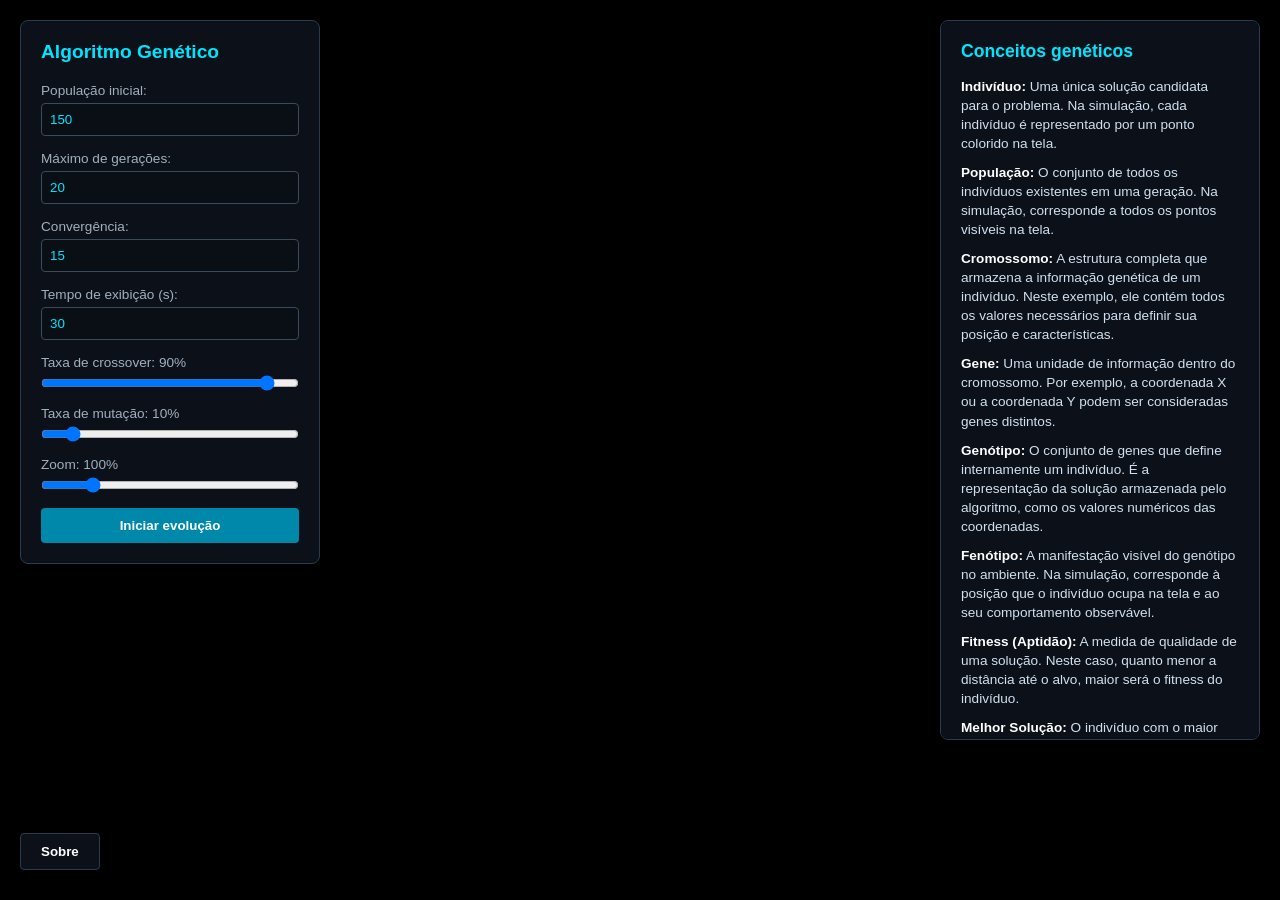
==== index.html @ 58e7d8d2 "feat: add icon" ====
<!DOCTYPE html>
<html lang="pt-BR">

<head>
    <meta charset="UTF-8">
    <meta name="viewport" content="width=device-width, initial-scale=1.0">
    <title>AG Demonstration</title>
    <link rel="icon" href="data:image/svg+xml,<svg xmlns='http://www.w3.org/2000/svg' viewBox='0 0 100 100'><text y='.9em' font-size='90'>🧬</text></svg>">
    <link rel="stylesheet" href="style.css">
</head>

<body>
    <div id="ui-panel">
        <h2>Algoritmo Genético</h2>
        <div class="control-group">
            <label for="popSize"> População inicial:</label>
            <input type="number" id="popSize" value="150" min="10" max="1000">
        </div>
        <div class="control-group">
            <label for="maxGen">Máximo de gerações:</label>
            <input type="number" id="maxGen" value="20" min="1" max="1000">
        </div>
        <div class="control-group">
            <label for="patience">Convergência:</label>
            <input type="number" id="patience" value="15" min="1" max="100">
        </div>
        <div class="control-group">
            <label for="duration">Tempo de exibição (s):</label>
            <input type="number" id="duration" value="30" min="1" max="60">
        </div>
        <div class="control-group">
            <label for="crossoverRate">Taxa de crossover: <span id="crossoverValue">90%</span></label>
            <input type="range" id="crossoverRate" value="90" min="0" max="100" step="1">
        </div>
        <div class="control-group">
            <label for="mutationRate">Taxa de mutação: <span id="mutationValue">10%</span></label>
            <input type="range" id="mutationRate" value="10" min="0" max="100" step="1">
        </div>
        <div class="control-group">
            <label for="zoomSlider">Zoom: <span id="zoomValue">100%</span></label>
            <input type="range" id="zoomSlider" value="100" min="10" max="500" step="10">
        </div>
        <button id="startBtn">Iniciar evolução</button>
    </div>

    <div id="timeline-container" class="hidden">
        <div class="timeline-info">
            <span id="genLabel">Geração: 0</span>
            <span id="fitnessLabel">Melhor Fitness: 0.00</span>
        </div>
        <input type="range" id="timeline" min="0" max="0" value="0" step="0.01">
    </div>

    <div id="legend-panel">
        <h3>Conceitos genéticos</h3>
        <ul>
            <li>
                <strong>Indivíduo:</strong>
                Uma única solução candidata para o problema. Na simulação, cada indivíduo é representado por um ponto
                colorido na tela.
            </li>

            <li>
                <strong>População:</strong>
                O conjunto de todos os indivíduos existentes em uma geração. Na simulação, corresponde a todos os pontos
                visíveis na tela.
            </li>

            <li>
                <strong>Cromossomo:</strong>
                A estrutura completa que armazena a informação genética de um indivíduo. Neste exemplo, ele contém todos
                os valores necessários para definir sua posição e características.
            </li>

            <li>
                <strong>Gene:</strong>
                Uma unidade de informação dentro do cromossomo. Por exemplo, a coordenada X ou a coordenada Y podem ser
                consideradas genes distintos.
            </li>

            <li>
                <strong>Genótipo:</strong>
                O conjunto de genes que define internamente um indivíduo. É a representação da solução armazenada pelo
                algoritmo, como os valores numéricos das coordenadas.
            </li>

            <li>
                <strong>Fenótipo:</strong>
                A manifestação visível do genótipo no ambiente. Na simulação, corresponde à posição que o indivíduo
                ocupa na tela e ao seu comportamento observável.
            </li>

            <li>
                <strong>Fitness (Aptidão):</strong>
                A medida de qualidade de uma solução. Neste caso, quanto menor a distância até o alvo, maior será o
                fitness do indivíduo.
            </li>

            <li>
                <strong>Melhor Solução:</strong>
                O indivíduo com o maior fitness da geração atual, ou seja, aquele que está mais próximo do objetivo
                definido.
            </li>

            <li>
                <strong>Seleção:</strong>
                Processo de escolha dos indivíduos mais aptos para gerar descendentes e transmitir suas características
                para a próxima geração.
            </li>

            <li>
                <strong>Crossover (Cruzamento):</strong>
                Combinação dos genes de dois indivíduos selecionados para produzir novos indivíduos com características
                herdadas de ambos.
            </li>

            <li>
                <strong>Mutação:</strong>
                Pequena alteração aleatória em um ou mais genes. Ela introduz diversidade genética e ajuda a explorar
                novas soluções.
            </li>

            <li>
                <strong>Geração:</strong>
                Um ciclo completo do algoritmo, composto pela avaliação dos indivíduos e pela criação de uma nova
                população.
            </li>

            <li>
                <strong>Convergência:</strong>
                Estado em que a população deixa de apresentar melhorias significativas, indicando que o algoritmo
                encontrou uma solução próxima do ótimo.
            </li>
        </ul>
    </div>

    <button id="infoBtn" class="info-btn">Sobre</button>

    <dialog id="infoDialog" class="custom-dialog">
        <div class="logo-container">
            <img src="ufg_logo.png" alt="Logo UFG" class="dialog-logo">
        </div>
        <h3>AG Demonstration</h3>
        <p>Este é um trabalho desenvolvido por alunos de graduação da Universidade Federal de Goiás (UFG) para a disciplina de Inteligência Computacional ministrada pelo Prof. Dr. Cedric Luiz de Carvalho no semestre 2026.1. Tem o objetivo de demonstrar a abstração de um Algoritmo Genético em uma interface gráfica interativa.</p>
        <button id="closeDialogBtn" class="close-btn">Fechar</button>
    </dialog>

    <canvas id="canvas"></canvas>
    <script src="app.js"></script>
</body>

</html>
---- style.css ----
* {
    box-sizing: border-box;
    margin: 0;
    padding: 0;
}

body, html {
    width: 100%;
    height: 100%;
    background-color: #000000; 
    font-family: 'Segoe UI', Tahoma, Geneva, Verdana, sans-serif;
    overflow: hidden;
    color: #ffffff;
}

#canvas {
    display: block;
    width: 100%;
    height: 100%;
    position: absolute;
    top: 0;
    left: 0;
    z-index: 1;
}

#ui-panel {
    position: absolute;
    top: 20px;
    left: 20px;
    background: rgba(15, 20, 30, 0.85);
    border: 1px solid #2a3b4c;
    padding: 20px;
    border-radius: 8px;
    z-index: 10;
    width: 300px;
    box-shadow: 0 4px 15px rgba(0, 0, 0, 0.5);
    backdrop-filter: blur(5px);
}

#ui-panel h2 {
    margin-bottom: 20px;
    font-size: 1.2rem;
    color: #00e5ff;
}

.control-group {
    margin-bottom: 15px;
    display: flex;
    flex-direction: column;
}

.control-group label {
    font-size: 0.85rem;
    margin-bottom: 5px;
    color: #a0b0c0;
}

.control-group input {
    padding: 8px;
    background: #0a0f15;
    border: 1px solid #3a4b5c;
    color: #00e5ff;
    border-radius: 4px;
}

.control-group input[type="range"] {
    padding: 0;
    background: transparent;
    border: none;
}

button {
    width: 100%;
    padding: 10px;
    background: #0088aa;
    border: none;
    color: white;
    border-radius: 4px;
    cursor: pointer;
    font-weight: bold;
    transition: background 0.2s;
}

button:hover {
    background: #00aacc;
}

#legend-panel {
    position: absolute;
    top: 20px;
    right: 20px;
    background: rgba(15, 20, 30, 0.85);
    border: 1px solid #2a3b4c;
    padding: 20px;
    border-radius: 8px;
    z-index: 10;
    width: 320px;
    max-height: 80vh;
    overflow-y: auto;
    box-shadow: 0 4px 15px rgba(0, 0, 0, 0.5);
    backdrop-filter: blur(5px);
}

#legend-panel h3 {
    margin-bottom: 15px;
    font-size: 1.1rem;
    color: #00e5ff;
}

#legend-panel ul {
    list-style-type: none;
}

#legend-panel li {
    font-size: 0.85rem;
    margin-bottom: 10px;
    color: #d0e0f0;
    line-height: 1.4;
}

#legend-panel li strong {
    color: #ffffff;
}

/* Estilização da barra de rolagem para combinar com o tema escuro */
#legend-panel::-webkit-scrollbar {
    width: 6px;
}

#legend-panel::-webkit-scrollbar-track {
    background: rgba(0, 0, 0, 0.3);
    border-radius: 4px;
}

#legend-panel::-webkit-scrollbar-thumb {
    background: #0088aa;
    border-radius: 4px;
}

#legend-panel::-webkit-scrollbar-thumb:hover {
    background: #00aacc;
}

#timeline-container {
    position: absolute;
    bottom: 30px;
    left: 50%;
    transform: translateX(-50%);
    width: 70%;
    background: rgba(15, 20, 30, 0.85);
    padding: 15px 25px;
    border-radius: 8px;
    z-index: 10;
    border: 1px solid #2a3b4c;
}

.timeline-info {
    display: flex;
    justify-content: space-between;
    margin-bottom: 10px;
    font-size: 0.9rem;
    font-weight: bold;
    color: #00e5ff;
}

input[type=range] {
    width: 100%;
    cursor: pointer;
}

.hidden {
    display: none !important;
}

.info-btn {
    position: absolute;
    bottom: 30px;
    left: 20px;
    width: auto;
    padding: 10px 20px;
    z-index: 10;
    background: rgba(15, 20, 30, 0.85);
    border: 1px solid #2a3b4c;
    box-shadow: 0 4px 15px rgba(0, 0, 0, 0.5);
}

.info-btn:hover {
    background: rgba(30, 45, 65, 0.95);
}

.custom-dialog {
    position: fixed;
    top: 50%;
    left: 50%;
    transform: translate(-50%, -50%);
    background: rgba(15, 20, 30, 0.95);
    border: 1px solid #2a3b4c;
    padding: 30px;
    border-radius: 8px;
    width: 450px;
    text-align: center;
    box-shadow: 0 4px 25px rgba(0, 0, 0, 0.8);
    color: #ffffff;
    z-index: 100;
}

.custom-dialog::backdrop {
    background: rgba(0, 0, 0, 0.7);
    backdrop-filter: blur(3px);
}

.logo-container {
    background: #ffffff;
    padding: 15px 20px;
    border-radius: 8px;
    margin-bottom: 20px;
    display: inline-block;
}

.dialog-logo {
    max-width: 250px;
    display: block;
}

.custom-dialog h3 {
    color: #00e5ff;
    margin-bottom: 15px;
}

.custom-dialog p {
    color: #d0e0f0;
    line-height: 1.5;
    margin-bottom: 25px;
    font-size: 0.95rem;
}

.close-btn {
    background: #cc3333;
}

.close-btn:hover {
    background: #ff4444;
}
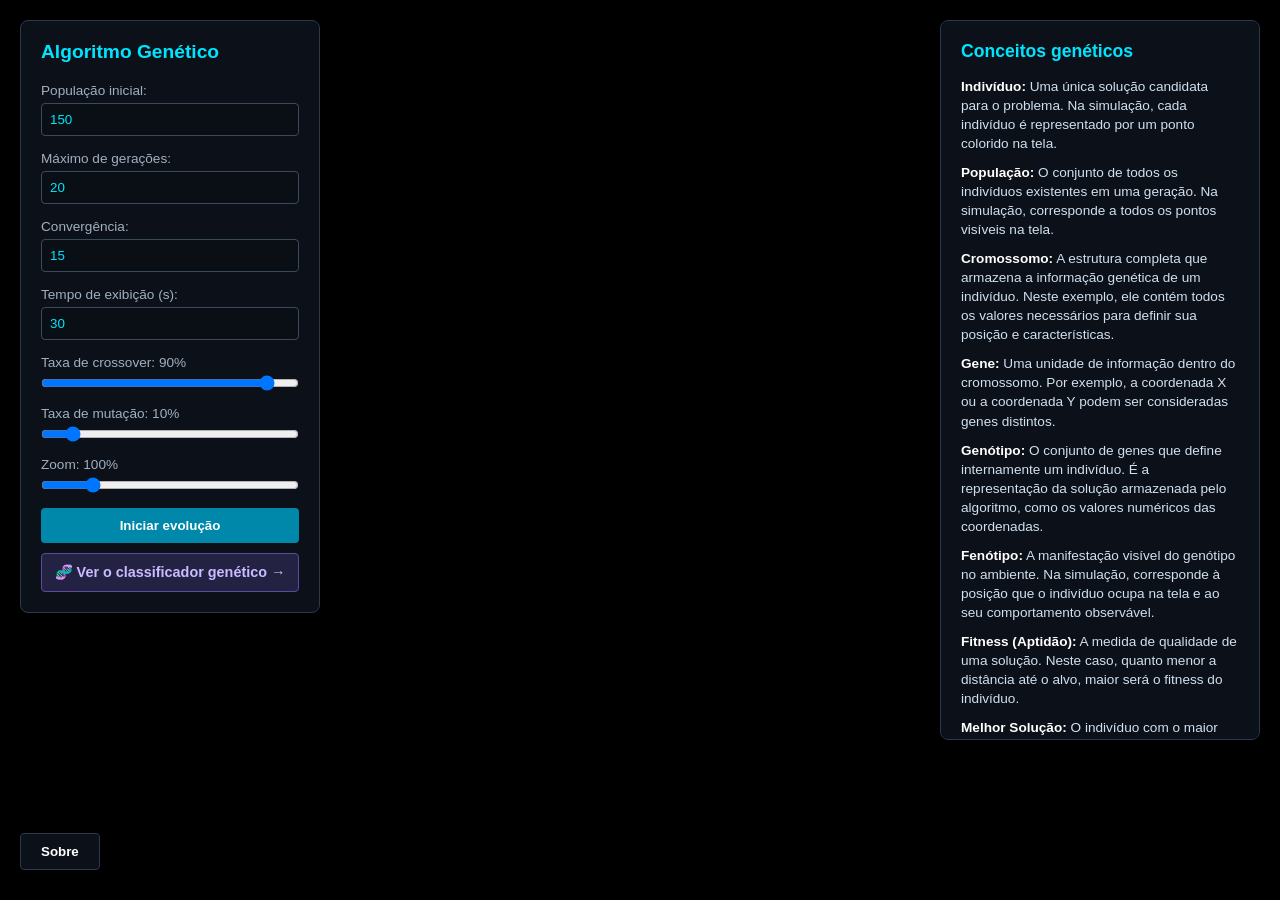
==== commit 8c6fdf3b: "feat: new page" ====
--- a/index.html
+++ b/index.html
@@ -5,7 +5,8 @@
     <meta charset="UTF-8">
     <meta name="viewport" content="width=device-width, initial-scale=1.0">
     <title>AG Demonstration</title>
-    <link rel="icon" href="data:image/svg+xml,<svg xmlns='http://www.w3.org/2000/svg' viewBox='0 0 100 100'><text y='.9em' font-size='90'>🧬</text></svg>">
+    <link rel="icon"
+        href="data:image/svg+xml,<svg xmlns='http://www.w3.org/2000/svg' viewBox='0 0 100 100'><text y='.9em' font-size='90'>🧬</text></svg>">
     <link rel="stylesheet" href="style.css">
 </head>
 
@@ -41,6 +42,7 @@
             <input type="range" id="zoomSlider" value="100" min="10" max="500" step="10">
         </div>
         <button id="startBtn">Iniciar evolução</button>
+        <a href="classificador.html" class="cross-link">🧬 Ver o classificador genético →</a>
     </div>
 
     <div id="timeline-container" class="hidden">
@@ -141,8 +143,19 @@
             <img src="ufg_logo.png" alt="Logo UFG" class="dialog-logo">
         </div>
         <h3>AG Demonstration</h3>
-        <p>Este é um trabalho desenvolvido por alunos de graduação da Universidade Federal de Goiás (UFG) para a disciplina de Inteligência Computacional ministrada pelo Prof. Dr. Cedric Luiz de Carvalho no semestre 2026.1. Tem o objetivo de demonstrar a abstração de um Algoritmo Genético em uma interface gráfica interativa.</p>
+        <p>Este é um trabalho desenvolvido por alunos de graduação da Universidade Federal de Goiás (UFG) para a
+            disciplina de Inteligência Computacional ministrada pelo Prof. Dr. Cedric Luiz de Carvalho no semestre
+            2026.1. Tem o objetivo de demonstrar a abstração de um Algoritmo Genético em uma interface gráfica
+            interativa.</p>
         <button id="closeDialogBtn" class="close-btn">Fechar</button>
+    </dialog>
+
+    <dialog id="mobileWarningDialog" class="custom-dialog">
+        <h3>Aviso de Visualização</h3>
+        <p>Parece que você está acessando através de um celular ou tablet. Para uma melhor experiência com a simulação,
+            recomendamos que clique nos 3 pontos do menu do seu navegador e ative a opção <strong>"Versão para
+                computador"</strong> (ou "Desktop site").</p>
+        <button id="closeMobileWarningBtn" class="close-btn">Entendi</button>
     </dialog>
 
     <canvas id="canvas"></canvas>
--- a/style.css
+++ b/style.css
@@ -240,4 +240,24 @@
 
 .close-btn:hover {
     background: #ff4444;
+}
+
+/* Link de acesso ao classificador genético */
+.cross-link {
+    display: block;
+    text-align: center;
+    margin-top: 10px;
+    padding: 10px;
+    background: rgba(138, 109, 255, 0.18);
+    border: 1px solid #5a4b9c;
+    color: #c9bcff;
+    border-radius: 4px;
+    text-decoration: none;
+    font-weight: bold;
+    font-size: 0.9rem;
+    transition: background 0.2s;
+}
+
+.cross-link:hover {
+    background: rgba(138, 109, 255, 0.32);
 }
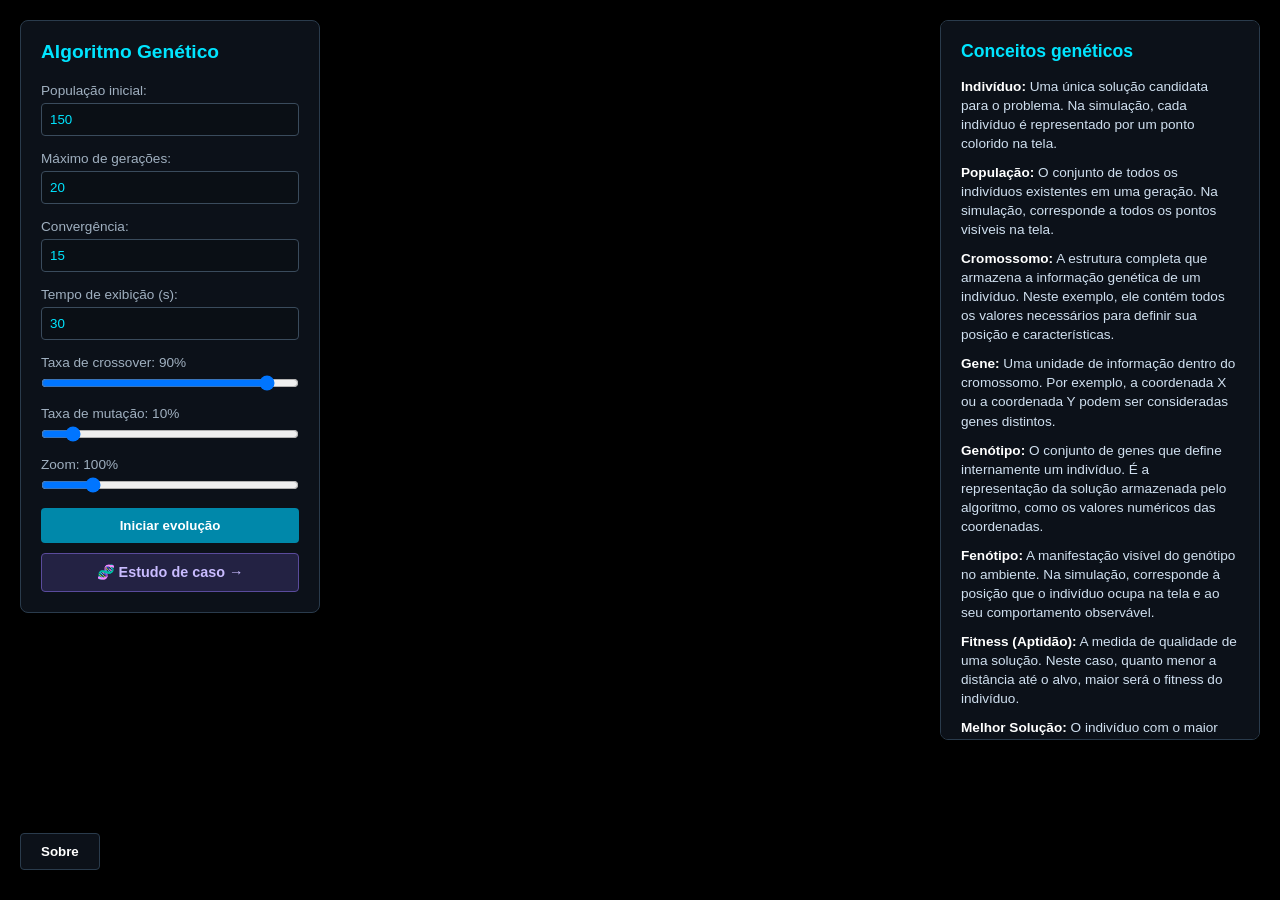
==== commit f69af074: "chore: just editing some text" ====
--- a/index.html
+++ b/index.html
@@ -42,7 +42,7 @@
             <input type="range" id="zoomSlider" value="100" min="10" max="500" step="10">
         </div>
         <button id="startBtn">Iniciar evolução</button>
-        <a href="classificador.html" class="cross-link">🧬 Ver o classificador genético →</a>
+        <a href="classificador.html" class="cross-link">🧬 Estudo de caso →</a>
     </div>
 
     <div id="timeline-container" class="hidden">
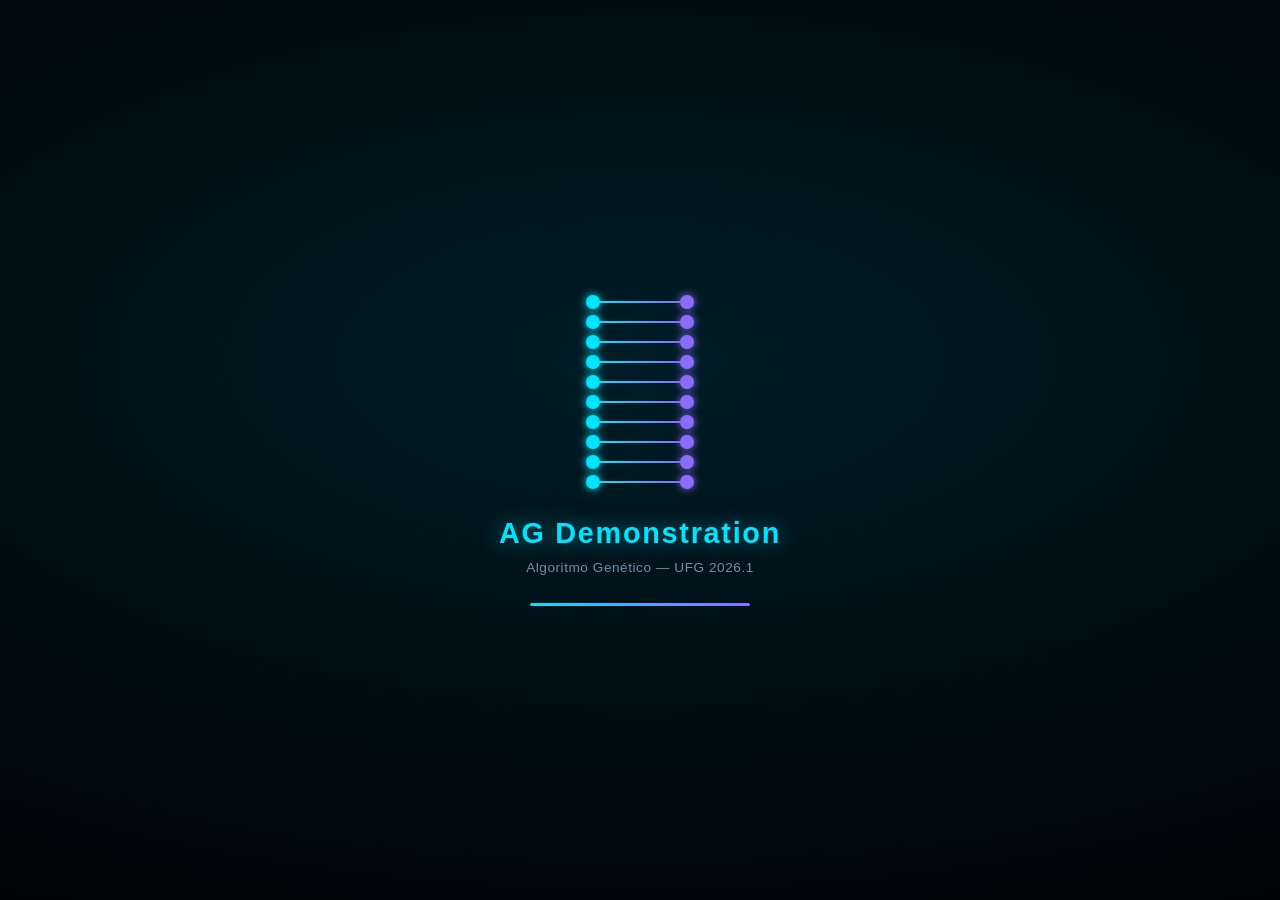
==== commit 4469285f: "feat: implements the loading screen" ====
--- a/index.html
+++ b/index.html
@@ -11,6 +11,26 @@
 </head>
 
 <body>
+    <div id="loading-screen">
+        <div class="ls-content">
+            <div class="dna-wrap">
+                <div class="dna-rung" style="--i:0"><span class="s1"></span><span class="bar"></span><span class="s2"></span></div>
+                <div class="dna-rung" style="--i:1"><span class="s1"></span><span class="bar"></span><span class="s2"></span></div>
+                <div class="dna-rung" style="--i:2"><span class="s1"></span><span class="bar"></span><span class="s2"></span></div>
+                <div class="dna-rung" style="--i:3"><span class="s1"></span><span class="bar"></span><span class="s2"></span></div>
+                <div class="dna-rung" style="--i:4"><span class="s1"></span><span class="bar"></span><span class="s2"></span></div>
+                <div class="dna-rung" style="--i:5"><span class="s1"></span><span class="bar"></span><span class="s2"></span></div>
+                <div class="dna-rung" style="--i:6"><span class="s1"></span><span class="bar"></span><span class="s2"></span></div>
+                <div class="dna-rung" style="--i:7"><span class="s1"></span><span class="bar"></span><span class="s2"></span></div>
+                <div class="dna-rung" style="--i:8"><span class="s1"></span><span class="bar"></span><span class="s2"></span></div>
+                <div class="dna-rung" style="--i:9"><span class="s1"></span><span class="bar"></span><span class="s2"></span></div>
+            </div>
+            <div class="ls-title">AG Demonstration</div>
+            <div class="ls-sub">Algoritmo Genético — UFG 2026.1</div>
+            <div class="ls-bar"><div class="ls-fill"></div></div>
+        </div>
+    </div>
+
     <div id="ui-panel">
         <h2>Algoritmo Genético</h2>
         <div class="control-group">
@@ -42,7 +62,7 @@
             <input type="range" id="zoomSlider" value="100" min="10" max="500" step="10">
         </div>
         <button id="startBtn">Iniciar evolução</button>
-        <a href="classificador.html" class="cross-link">🧬 Estudo de caso →</a>
+        <a href="v1.html" class="cross-link">🧬 Estudo de caso →</a>
     </div>
 
     <div id="timeline-container" class="hidden">
--- a/style.css
+++ b/style.css
@@ -240,6 +240,129 @@
 
 .close-btn:hover {
     background: #ff4444;
+}
+
+/* ===== Loading Screen ===== */
+#loading-screen {
+    position: fixed;
+    inset: 0;
+    z-index: 999;
+    display: flex;
+    align-items: center;
+    justify-content: center;
+    background: radial-gradient(ellipse 120% 80% at 50% 40%, rgba(0,80,110,0.35), transparent),
+                #000;
+    transition: opacity 0.6s ease;
+}
+
+#loading-screen.fade-out {
+    opacity: 0;
+    pointer-events: none;
+}
+
+.ls-content {
+    display: flex;
+    flex-direction: column;
+    align-items: center;
+    gap: 28px;
+}
+
+/* ---- DNA double helix ---- */
+.dna-wrap {
+    display: flex;
+    flex-direction: column;
+    align-items: center;
+    gap: 6px;
+}
+
+.dna-rung {
+    display: flex;
+    align-items: center;
+    gap: 0;
+    --delay: calc(var(--i) * 0.12s);
+}
+
+.s1, .s2 {
+    width: 14px;
+    height: 14px;
+    border-radius: 50%;
+    flex-shrink: 0;
+}
+
+.s1 {
+    background: #00e5ff;
+    box-shadow: 0 0 8px #00e5ff;
+    animation: helix-s1 1.2s calc(var(--delay)) infinite ease-in-out;
+}
+
+.s2 {
+    background: #8a6dff;
+    box-shadow: 0 0 8px #8a6dff;
+    animation: helix-s2 1.2s calc(var(--delay)) infinite ease-in-out;
+}
+
+.bar {
+    flex: 1;
+    width: 80px;
+    height: 2px;
+    background: linear-gradient(90deg, #00e5ff, #8a6dff);
+    animation: helix-bar 1.2s calc(var(--delay)) infinite ease-in-out;
+    transform-origin: center;
+}
+
+@keyframes helix-s1 {
+    0%, 100% { transform: scale(1);   opacity: 1;    background: #00e5ff; box-shadow: 0 0 10px #00e5ff; }
+    50%       { transform: scale(0.3); opacity: 0.25; background: #8a6dff; box-shadow: 0 0 4px  #8a6dff; }
+}
+
+@keyframes helix-s2 {
+    0%, 100% { transform: scale(0.3); opacity: 0.25; background: #00e5ff; box-shadow: 0 0 4px  #00e5ff; }
+    50%       { transform: scale(1);   opacity: 1;    background: #8a6dff; box-shadow: 0 0 10px #8a6dff; }
+}
+
+@keyframes helix-bar {
+    0%, 100% { opacity: 0.7; transform: scaleX(1); }
+    50%       { opacity: 0.2; transform: scaleX(0.5); }
+}
+
+/* ---- Texto ---- */
+.ls-title {
+    font-size: 1.8rem;
+    font-weight: 700;
+    color: #00e5ff;
+    letter-spacing: 0.06em;
+    text-shadow: 0 0 20px rgba(0, 229, 255, 0.5);
+}
+
+.ls-sub {
+    font-size: 0.85rem;
+    color: #7090a8;
+    letter-spacing: 0.04em;
+    margin-top: -18px;
+}
+
+/* ---- Barra de progresso ---- */
+.ls-bar {
+    width: 220px;
+    height: 3px;
+    background: rgba(255,255,255,0.08);
+    border-radius: 2px;
+    overflow: hidden;
+}
+
+.ls-fill {
+    height: 100%;
+    width: 0%;
+    background: linear-gradient(90deg, #00e5ff, #8a6dff);
+    border-radius: 2px;
+    animation: ls-progress 2.2s ease-out forwards;
+    box-shadow: 0 0 8px #00e5ff;
+}
+
+@keyframes ls-progress {
+    0%   { width: 0%; }
+    60%  { width: 75%; }
+    100% { width: 100%; }
 }
 
 /* Link de acesso ao classificador genético */
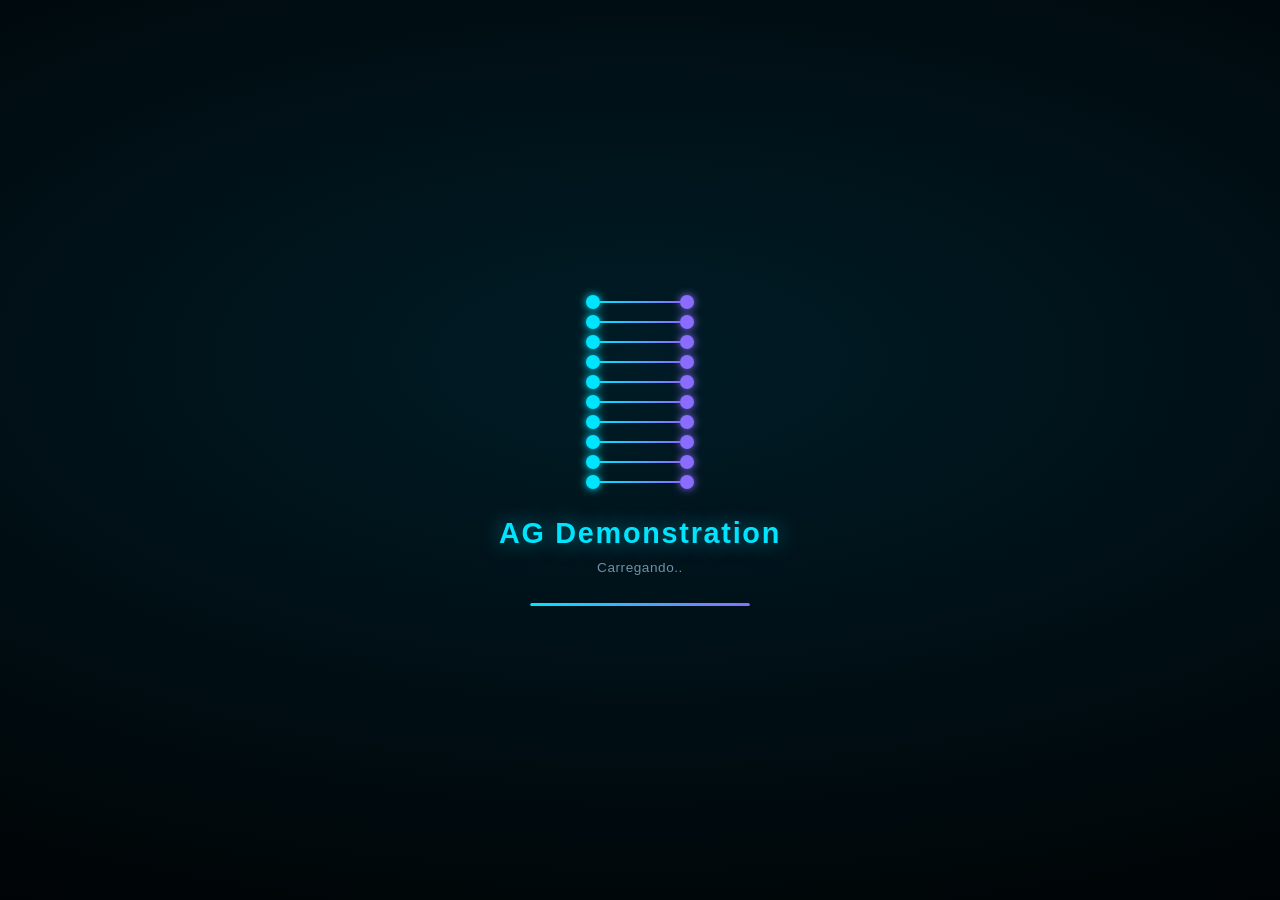
==== commit 9ead2cda: "fix: editing some text" ====
--- a/index.html
+++ b/index.html
@@ -26,7 +26,7 @@
                 <div class="dna-rung" style="--i:9"><span class="s1"></span><span class="bar"></span><span class="s2"></span></div>
             </div>
             <div class="ls-title">AG Demonstration</div>
-            <div class="ls-sub">Algoritmo Genético — UFG 2026.1</div>
+            <div class="ls-sub">Carregando..</div>
             <div class="ls-bar"><div class="ls-fill"></div></div>
         </div>
     </div>
--- a/style.css
+++ b/style.css
@@ -7,10 +7,15 @@
 body, html {
     width: 100%;
     height: 100%;
-    background-color: #000000; 
+    background-color: #000000;
     font-family: 'Segoe UI', Tahoma, Geneva, Verdana, sans-serif;
     overflow: hidden;
     color: #ffffff;
+    transition: opacity 0.4s ease;
+}
+
+body.page-exit {
+    opacity: 0;
 }
 
 #canvas {
@@ -122,7 +127,6 @@
     color: #ffffff;
 }
 
-/* Estilização da barra de rolagem para combinar com o tema escuro */
 #legend-panel::-webkit-scrollbar {
     width: 6px;
 }
@@ -267,7 +271,6 @@
     gap: 28px;
 }
 
-/* ---- DNA double helix ---- */
 .dna-wrap {
     display: flex;
     flex-direction: column;
@@ -325,7 +328,6 @@
     50%       { opacity: 0.2; transform: scaleX(0.5); }
 }
 
-/* ---- Texto ---- */
 .ls-title {
     font-size: 1.8rem;
     font-weight: 700;
@@ -341,7 +343,6 @@
     margin-top: -18px;
 }
 
-/* ---- Barra de progresso ---- */
 .ls-bar {
     width: 220px;
     height: 3px;
@@ -365,7 +366,6 @@
     100% { width: 100%; }
 }
 
-/* Link de acesso ao classificador genético */
 .cross-link {
     display: block;
     text-align: center;
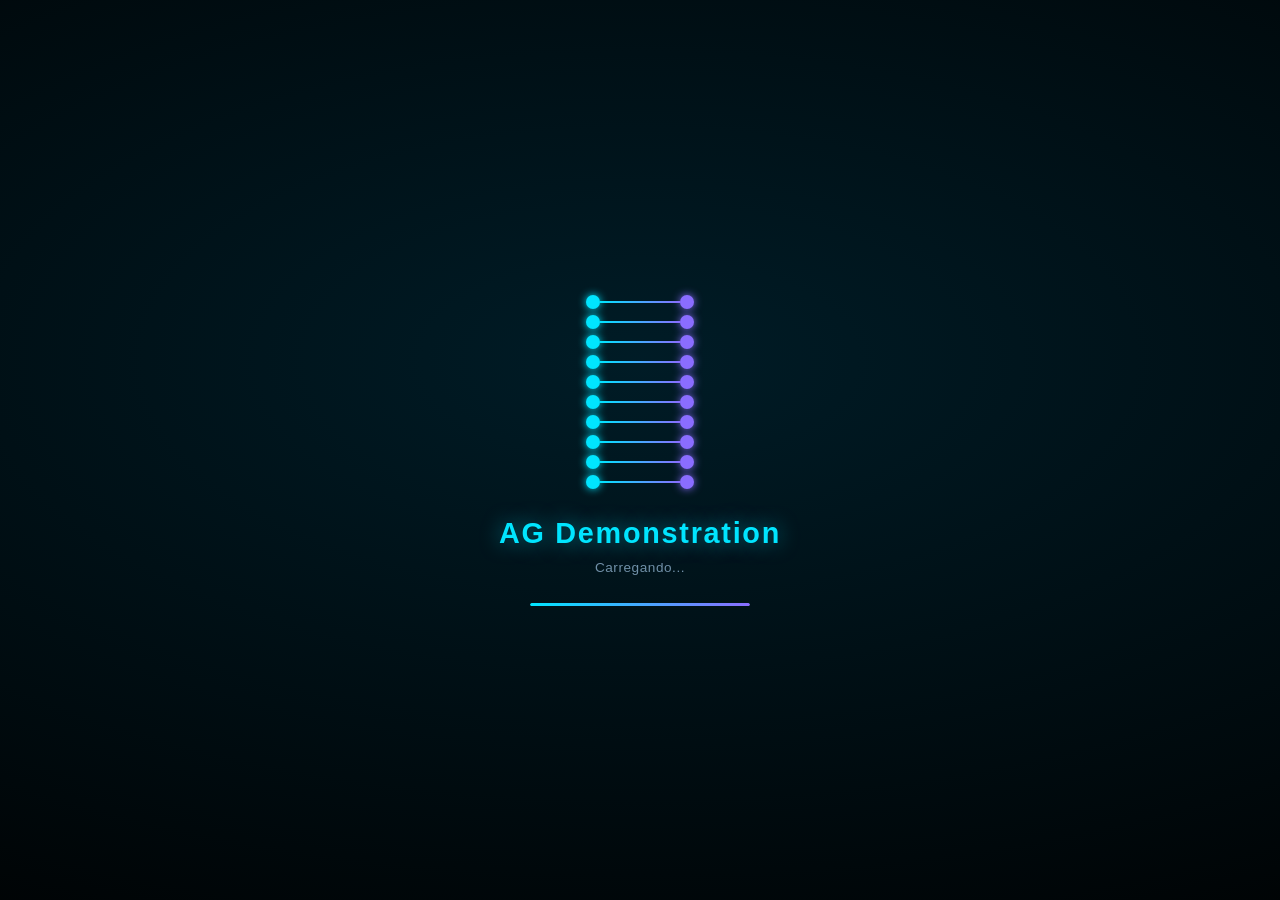
==== commit 69c295ad: "chore: still editing text" ====
--- a/index.html
+++ b/index.html
@@ -26,7 +26,7 @@
                 <div class="dna-rung" style="--i:9"><span class="s1"></span><span class="bar"></span><span class="s2"></span></div>
             </div>
             <div class="ls-title">AG Demonstration</div>
-            <div class="ls-sub">Carregando..</div>
+            <div class="ls-sub">Carregando...</div>
             <div class="ls-bar"><div class="ls-fill"></div></div>
         </div>
     </div>
